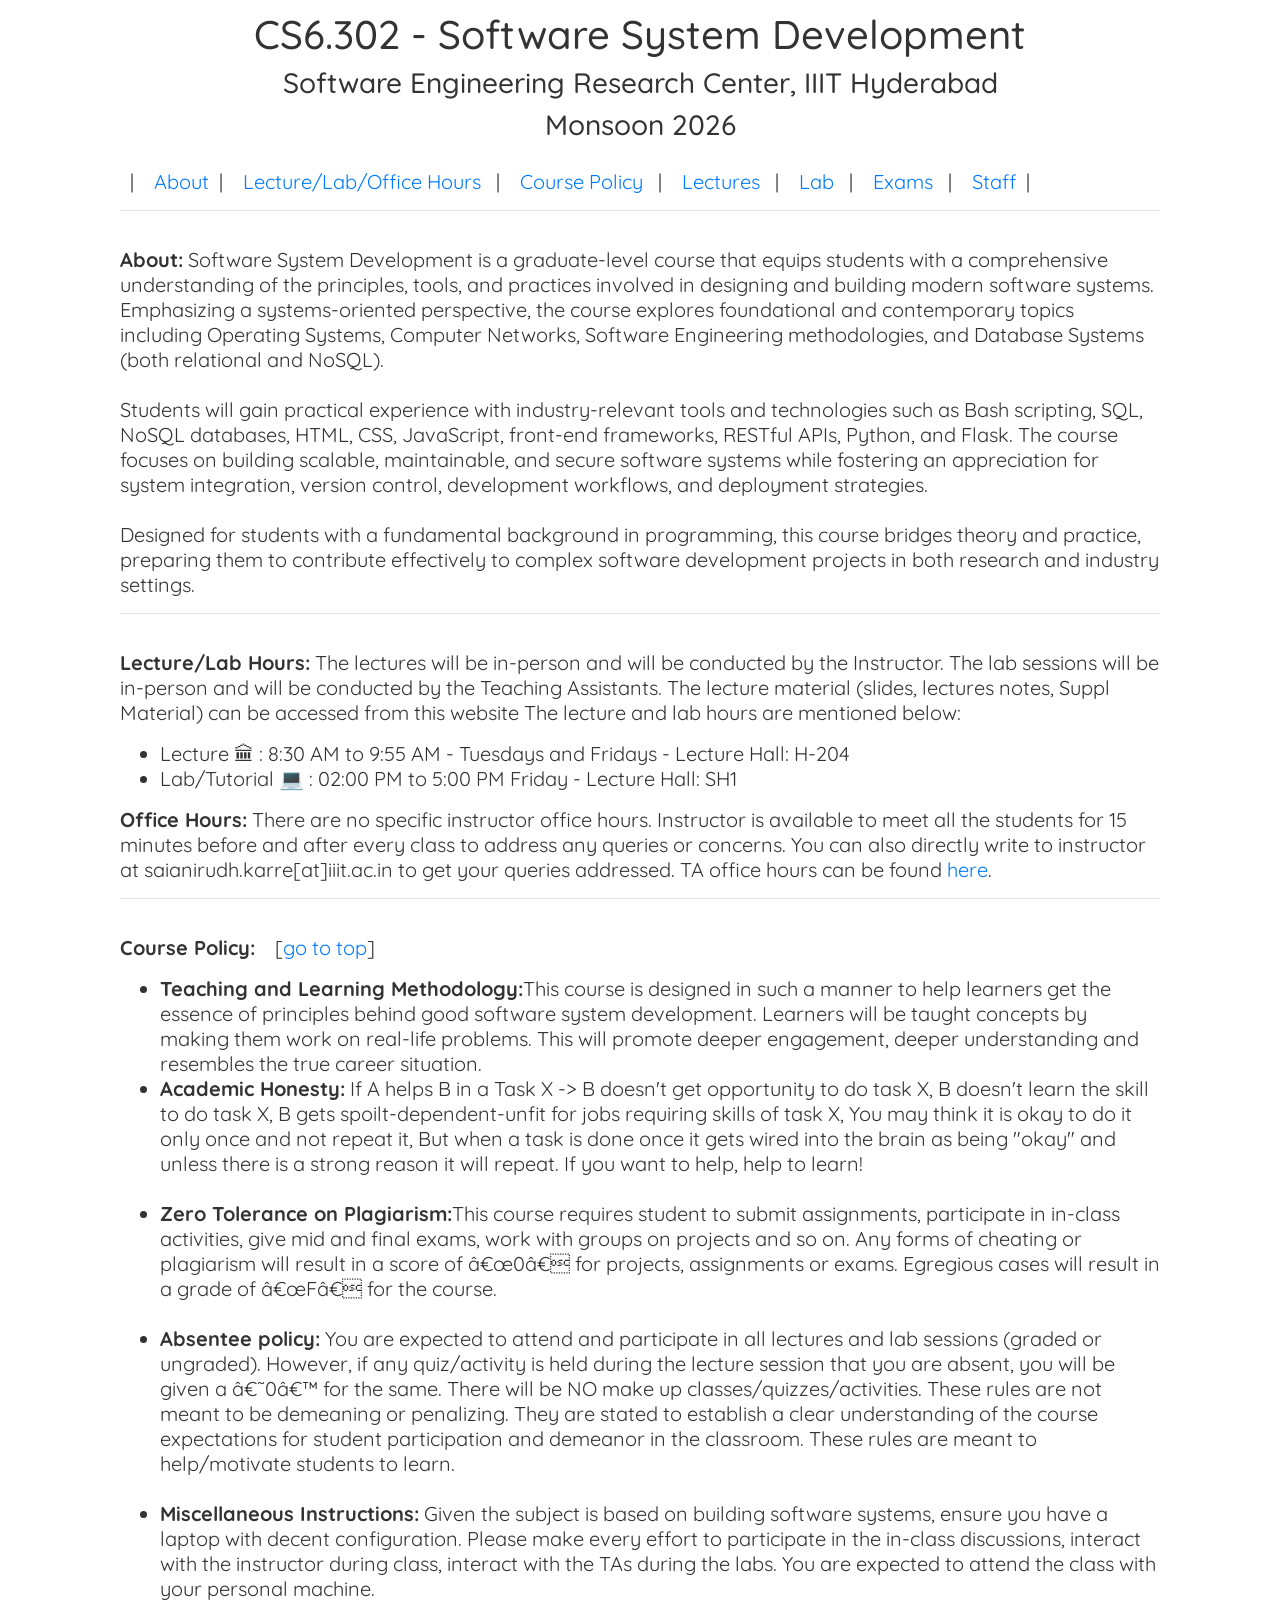
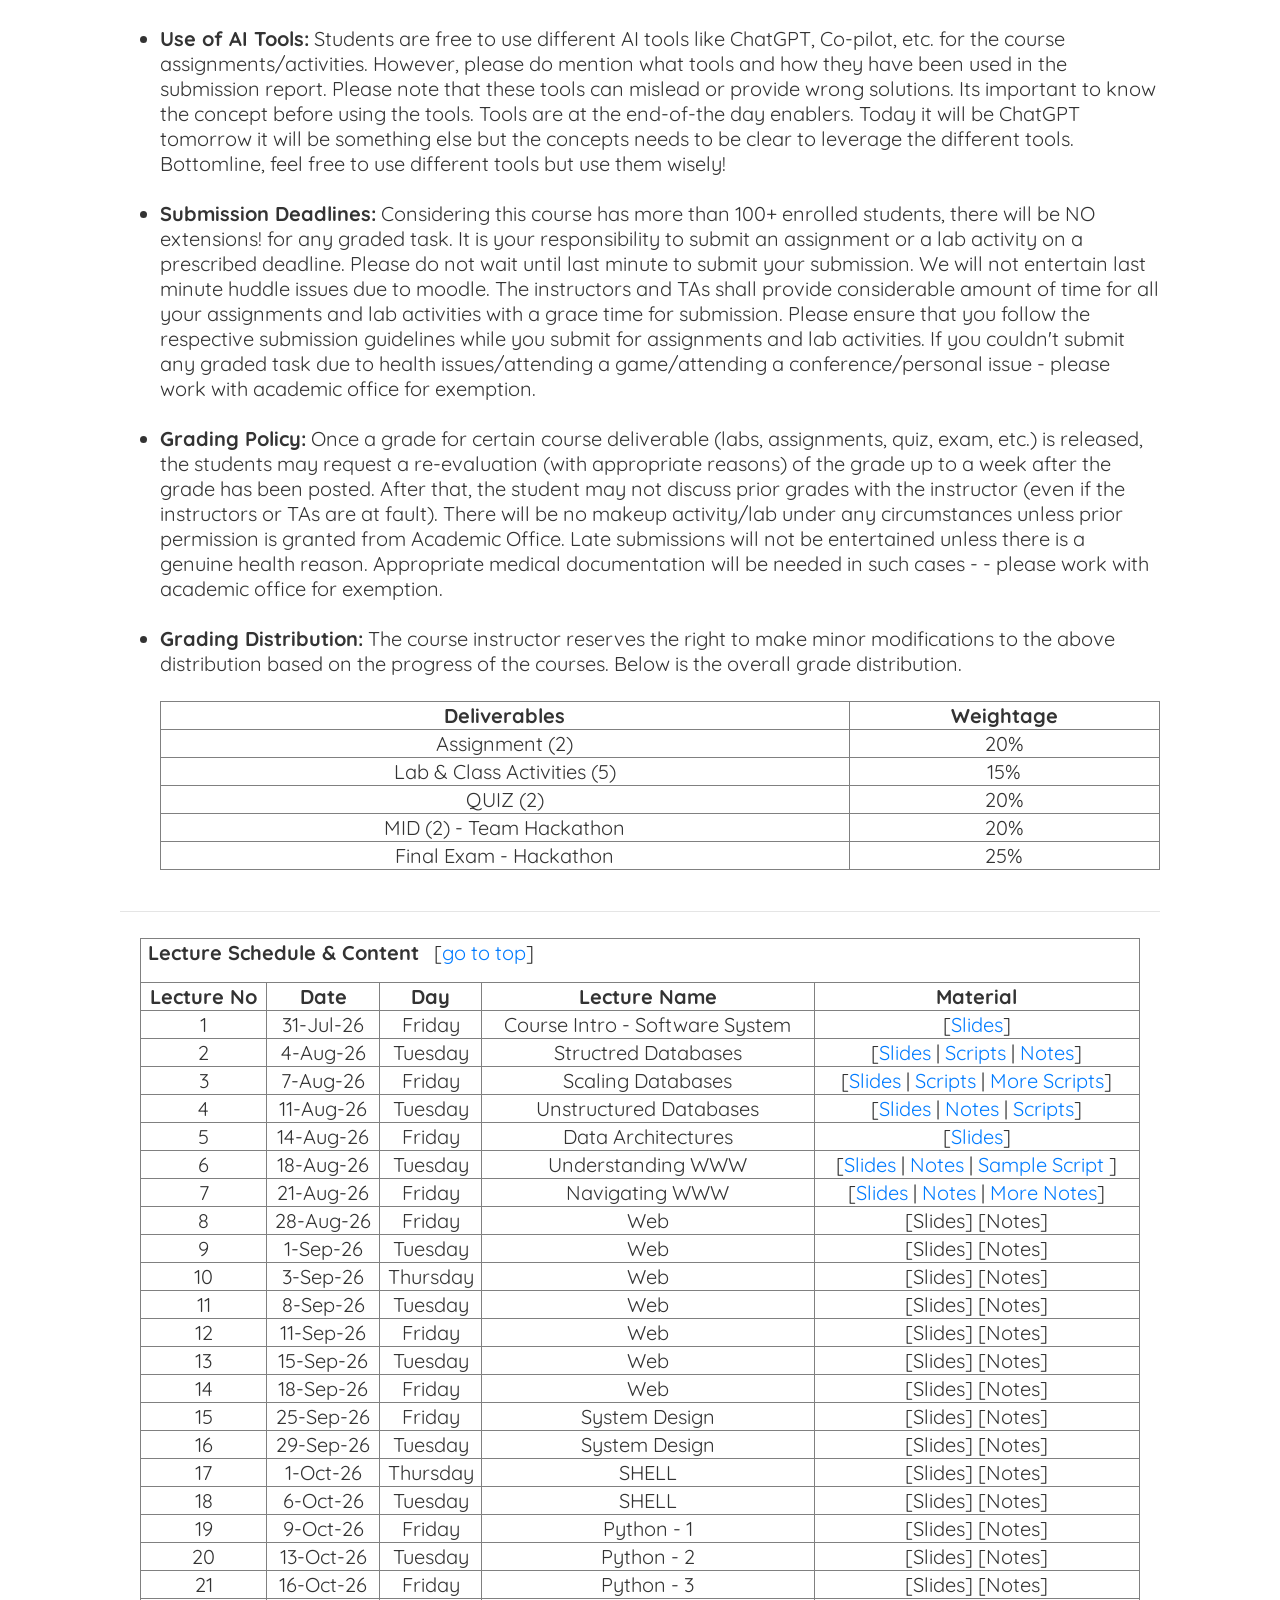
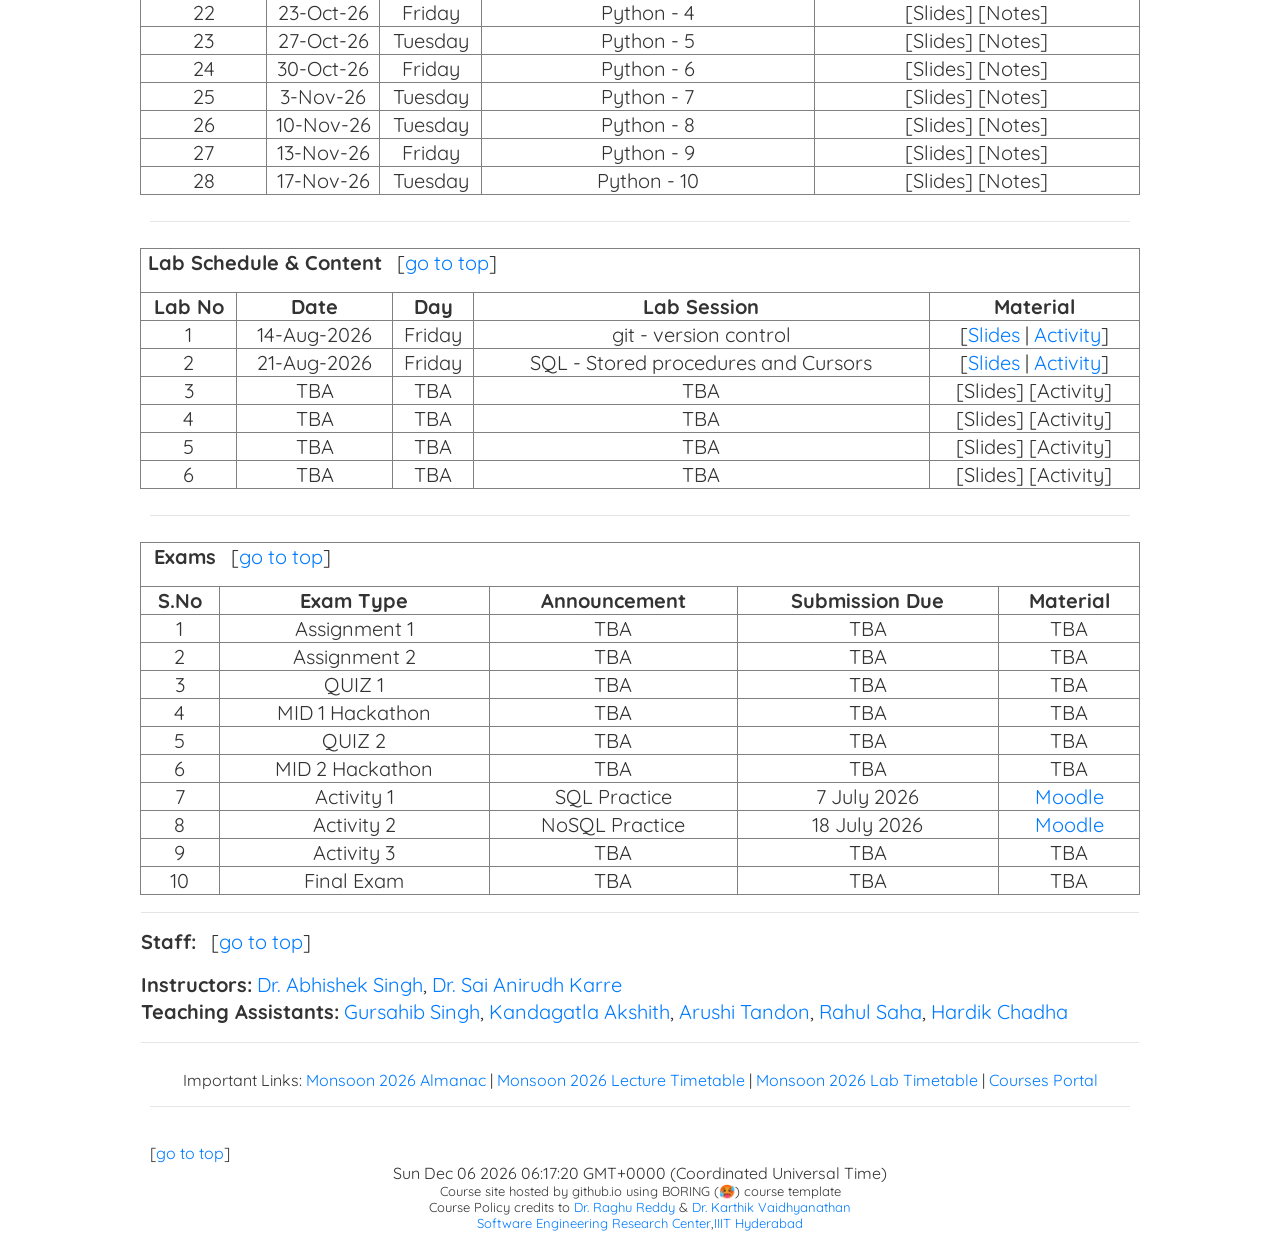
==== ssdcoursepage.html @ d72cf0b3 "Create ssdcoursepage.html" ====
<html>
<head><title>CS6.302 SSD Monsoon 2026</title>
<meta name="viewport" content="width=device-width, initial-scale=1.0"/>
<link rel="stylesheet" href="https://fonts.googleapis.com/css?family=Quicksand">
<link href="https://cdn.jsdelivr.net/npm/bootstrap@4.6.1/dist/css/bootstrap.min.css" rel="stylesheet" integrity="sha256-DF7Zhf293AJxJNTmh5zhoYYIMs2oXitRfBjY+9L//AY=" crossorigin="anonymous">
<style>
body {font-family: Quicksand; font-size: 20px; color:#333}
        table
        {
            font-family: Quicksand; font-size:20px; color:#333;
            border-collapse:collapse;
            width:1000px;
            padding:10px;
            border-spacing:10px
			
        }

	.light-text-row {
        color: #ADADAD; 
    }

</style>


	<script>
  
  const lastModified = new Date(document.lastModified);
 
  const formattedDate = lastModified.toLocaleString('en-US', {
    year: 'numeric',
    month: 'long',
    day: 'numeric',
    hour: '2-digit',
    minute: '2-digit'
  });

  document.getElementById("lastUpdated").innerHTML += formattedDate;
</script>
<script>
function startTime() {
  const today = new Date();
  let h = today.getHours();
  let m = today.getMinutes();
  let s = today.getSeconds();
  m = checkTime(m);
  s = checkTime(s);
  document.getElementById('txt').innerHTML = today 
  setTimeout(startTime, 1000);
}

function checkTime(i) {
  if (i < 10) {i = "0" + i};  // add zero in front of numbers < 10
  return i;
}
</script>
<script src="https://ajax.googleapis.com/ajax/libs/jquery/3.5.1/jquery.min.js"></script>
</head>
<body onload="startTime()">
	<!--<script>
	alert("All the Best for your Final Exam!"");
		</script>-->
<table align="center" width="100%" cellspacing="10" cellpadding="10" border="0">
<tr>
<td><h1 align="center" id="home">CS6.302 - Software System Development</h1><h3 align="center">Software Engineering Research Center, IIIT Hyderabad</h3> <h3 align="center">Monsoon 2026</h3></td>
</tr>
<tr>
<td>&nbsp;&nbsp;|&nbsp;&nbsp;&nbsp; <a href="#about">About</a>&nbsp;&nbsp;|&nbsp;&nbsp;&nbsp; <a href="#lecture">Lecture/Lab/Office Hours</a> &nbsp;&nbsp;|&nbsp;&nbsp;&nbsp; <a href="#cpolicy">Course Policy</a> &nbsp;&nbsp;|&nbsp;&nbsp;&nbsp; <a href="#schedule">Lectures</a> &nbsp;&nbsp;|&nbsp;&nbsp;&nbsp;  <a href="#lab">Lab</a> &nbsp;&nbsp;|&nbsp;&nbsp;&nbsp; <a href="#activity">Exams</a> &nbsp;&nbsp;|&nbsp;&nbsp;&nbsp; <a href="#staff">Staff</a>&nbsp;&nbsp;|&nbsp;&nbsp;&nbsp; <hr></td>
</tr>
<tr>
<td> <p align="left"><b id="about">About:</b> Software System Development is a graduate-level course that equips students with a comprehensive understanding of the principles, tools, and practices involved in designing and building modern software systems. Emphasizing a systems-oriented perspective, the course explores foundational and contemporary topics including Operating Systems, Computer Networks, Software Engineering methodologies, and Database Systems (both relational and NoSQL).
<br>
<br>
Students will gain practical experience with industry-relevant tools and technologies such as Bash scripting, SQL, NoSQL databases, HTML, CSS, JavaScript, front-end frameworks, RESTful APIs, Python, and Flask. The course focuses on building scalable, maintainable, and secure software systems while fostering an appreciation for system integration, version control, development workflows, and deployment strategies.
<br>
<br>
Designed for students with a fundamental background in programming, this course bridges theory and practice, preparing them to contribute effectively to complex software development projects in both research and industry settings.<hr></td>
</tr>
<tr>
<td> <p align="left"><b id="lecture">Lecture/Lab Hours:</b> The lectures will be in-person and will be conducted by the Instructor. The lab sessions will be in-person and will be conducted by the Teaching Assistants. The lecture material (slides, lectures notes, Suppl Material) can be accessed from this website The lecture and lab hours are mentioned below:

<ul><li>Lecture &#x1F3DB; : 8:30 AM to 9:55 AM - Tuesdays and Fridays - Lecture Hall: H-204</li> <li>Lab/Tutorial &#x1F4BB; : 02:00 PM to 5:00 PM Friday - Lecture Hall: SH1 </li></ul></p>
<p align="left"><b>Office Hours:</b> There are no specific instructor office hours. Instructor is available to meet all the students for 15 minutes before and after every class to address any queries or concerns. You can also directly write to instructor at saianirudh.karre[at]iiit.ac.in to get your queries addressed. TA office hours can be found <a href="#staff">here</a>.
</p><hr>
</td>
</tr>
<tr>
<td>
<p align="left"><b id="cpolicy">Course Policy:</b> &nbsp;&nbsp;&nbsp;[<a href="#home">go to top</a>]
<ul>
<li><b>Teaching and Learning Methodology:</b>This course is designed in such a manner to help learners get the essence of principles behind good software system development. Learners will be taught concepts by making them work on real-life problems. This will promote deeper engagement, deeper understanding and resembles the true career situation. 
</li>
<li><b>Academic Honesty:</b> If A helps B in a Task X -> B doesn't get opportunity to do task X, B doesn't learn the skill to do task X, B gets spoilt-dependent-unfit for jobs requiring skills of task X, You may think it is okay to do it only once and not repeat it, But when a task is done once it gets wired into the brain as being "okay" and unless there is a strong reason it will repeat. If you want to help, help to learn!
<br>
<br> 
</li>
<li><b>Zero Tolerance on Plagiarism:</b>This course requires student to submit assignments, participate in in-class activities, give mid and final exams, work with groups on projects and so on. Any forms of cheating or plagiarism will result in a score of “0” for projects, assignments or exams. Egregious cases will result in a grade of “F” for the course.
<br>
<br> 
</li>
<li><b>Absentee policy:</b> You are expected to attend and participate in all lectures and lab sessions (graded or ungraded).  However, if any quiz/activity is held during the lecture session that you are absent, you will be given a ‘0’ for the same. There will be NO make up classes/quizzes/activities. These rules are not meant to be demeaning or penalizing. They are stated to establish a clear understanding of the course expectations for student participation and demeanor in the classroom. These rules are meant to help/motivate students to learn. 
<br>
<br> 
</li>
<li><b>Miscellaneous Instructions:</b> Given the subject is based on building software systems, ensure you have a laptop with decent configuration. Please make every effort to participate in the in-class discussions, interact with the instructor during class, interact with the TAs during the labs. You are expected to attend the class with your personal machine. 
<br>
<br> 
</li>
<li><b>Use of AI Tools:</b> Students are free to use different AI tools like ChatGPT, Co-pilot, etc. for the course assignments/activities. However, please do mention what tools and how they have been used in the submission report. Please note that these tools can mislead or provide wrong solutions. Its important to know the concept before using the tools. Tools are at the end-of-the day enablers. Today it will be ChatGPT tomorrow it will be something else but the concepts needs to be clear to leverage the different tools. Bottomline, feel free to use different tools but use them wisely!
<br>
<br> 
</li>
<li><b>Submission Deadlines:</b> Considering this course has more than 100+ enrolled students, there will be NO extensions! for any graded task. It is your responsibility to submit an assignment or a lab activity on a prescribed deadline. Please do not wait until last minute to submit your submission. We will not entertain last minute huddle issues due to moodle. The instructors and TAs shall provide considerable amount of time for all your assignments and lab activities with a grace time for submission. Please ensure that you follow the respective submission guidelines while you submit for assignments and lab activities. If you couldn't submit any graded task due to health issues/attending a game/attending a conference/personal issue - please work with academic office for exemption. 
<br>
<br> 
</li>
<li><b>Grading Policy:</b> Once a grade for certain course deliverable (labs, assignments, quiz, exam, etc.) is released, the students may request a re-evaluation (with appropriate reasons) of the grade up to a week after the grade has been posted. After that, the student may not discuss prior grades with the instructor (even if the instructors or TAs are at fault). There will be no makeup activity/lab under any circumstances unless prior permission is granted from Academic Office. Late submissions will not be entertained unless there is a genuine health reason. Appropriate medical documentation will be needed in such cases - - please work with academic office for exemption.
<br>
<br> 
</li>
<li><b>Grading Distribution:</b> The course instructor reserves the right to make minor modifications to the above distribution based on the progress of the courses. Below is the overall grade distribution.
<br>
<br> 
<table border="1" align="center">
<tr align="center"><th>Deliverables</th><th>Weightage</th></tr>
<tr align="center"><td>Assignment (2)</td><td>20%</td></tr>
<tr align="center"><td>Lab & Class Activities (5)</td><td>15%</td></tr>
<tr align="center"><td>QUIZ (2)</td><td>20%</td></tr>
<tr align="center"><td>MID (2) - Team Hackathon</td><td>20%</td></tr>
<tr align="center"><td>Final Exam - Hackathon</td><td>25%</td></tr>
</table>
</li>
<br>
<!--<li><b>Evaluation Rubric:</b> All evaluations as part of this course follow below evaluation rubric. TAs will follow below guidelines for evaluating assignments and lab activities for this course.
<br>
<br>
<table border="1" align="center" width="10%">
<tr><th>Rubric</th><th>Input(15%)</th><th>Logic(60%)</th><th>Output(15%)</th><th>Submission(10%)</th></tr>
<tr><td>Exceptional (100%)</td><td>All inputs are working as per the requirements</td><td>Logic is accurate and as per the requirements defined in the question</td><td>All outputs are returned as per the requirements</td><td>Script submissions are correct and as per requirements</td></tr>
<tr><td>Acceptable (70%)</td><td>Inputs are partially working as per the requirements</td><td>Logic is almost correct and as per the requirements defined in the question</td><td>Outputs are partially returned as per the requirements</td><td>Script submissions is partially correct and as per requirements</td></tr>
<tr><td>Beginning (30%)</td><td>At least one input is working as per the requirements</td><td>Logic is partially correct and as per the requirements defined in the question</td><td>At least one output is returned as per the requirement</td><td>Atleast one part of the script submission is correct and as per requirements</td></tr>
<tr><td>No Response (0%)</td><td>None of the inputs are working as per the requirements</td><td>Logic is incorrect and not as per the requirements defined in the question</td><td>None of the outputs are returned as per the requirements</td><td>Script submissions is incorrect and not as per requirements</td></tr>
</table> 
</li>-->
</ul><hr>
</p>
</td>
</tr>
</tr>
</table> 

<table border="1" align="center" width="10%" class="tg">
<tr>
<td colspan="5"><p align="left"><b id="schedule">&nbsp;Lecture Schedule & Content</b>&nbsp;&nbsp;&nbsp;[<a href="#home">go to top</a>]</p></td>
</tr >
  <tr align="center">
    <th class="tg-7btt">Lecture No</th>
    <th class="tg-7btt">Date</th>
    <th class="tg-7btt">Day</th>
    <th class="tg-7btt">Lecture Name</th>
    <th class="tg-7btt">Material</th>
  </tr>
<tbody align="center">
  <tr>
    <td class="tg-c3ow">1</td>
    <td class="tg-c3ow">31-Jul-26</td>
    <td class="tg-c3ow">Friday</td>
    <td class="tg-c3ow">Course Intro - Software System</td>
    <td class="tg-c3ow">[<a href="https://docs.google.com/viewer?url=https://raw.githubusercontent.com/serc-iiith/serc-iiith.github.io/main/CourseContent/CS6302_M26/SSD_Class1.pdf" target="_blank">Slides</a>]</td>
  </tr>
  <tr>
    <td class="tg-c3ow">2</td>
    <td class="tg-c3ow">4-Aug-26</td>
    <td class="tg-c3ow">Tuesday</td>
    <td class="tg-c3ow">Structred Databases</td>
    <td class="tg-c3ow">[<a href="https://docs.google.com/viewer?url=https://raw.githubusercontent.com/serc-iiith/serc-iiith.github.io/main/CourseContent/CS6302_M26/StructuredData.pdf" target="_blank">Slides</a> | <a href="https://docs.google.com/viewer?url=https://raw.githubusercontent.com/serc-iiith/serc-iiith.github.io/main/CourseContent/CS6302_M26/databases.sql" target="_blank">Scripts</a> | <a href="https://tinted-rumba-8c6.notion.site/Structured-Databases-2456a6248bf6805f83e1cbf0a58761ec" target="_blank">Notes</a>]</td>
  </tr>
  <tr>
    <td class="tg-c3ow">3</td>
    <td class="tg-c3ow">7-Aug-26</td>
    <td class="tg-c3ow">Friday</td>
    <td class="tg-c3ow">Scaling Databases</td>
    <td class="tg-c3ow">[<a href="https://docs.google.com/viewer?url=https://raw.githubusercontent.com/serc-iiith/serc-iiith.github.io/main/CourseContent/CS6302_M26/ScalingDatabases.pdf" target="_blank">Slides</a> | <a href="https://docs.google.com/viewer?url=https://raw.githubusercontent.com/serc-iiith/serc-iiith.github.io/main/CourseContent/CS6302_M26/databases_2.sql" target="_blank">Scripts</a> | <a href="https://docs.google.com/viewer?url=https://raw.githubusercontent.com/serc-iiith/serc-iiith.github.io/main/CourseContent/CS6302_M26/databases_3.sql" target="_blank">More Scripts</a>]</td>
  </tr>
  <tr>
    <td class="tg-c3ow">4</td>
    <td class="tg-c3ow">11-Aug-26</td>
    <td class="tg-c3ow">Tuesday</td>
    <td class="tg-c3ow">Unstructured Databases</td>
    <td class="tg-c3ow">[<a href="https://docs.google.com/viewer?url=https://raw.githubusercontent.com/serc-iiith/serc-iiith.github.io/main/CourseContent/CS6302_M26/UnStructuredDatabases.pdf" target="_blank">Slides</a> | <a href="https://tinted-rumba-8c6.notion.site/Unstructured-Databases-24b6a6248bf680679b36e76c33d301c4" target="_blank">Notes</a> | <a href="https://raw.githubusercontent.com/serc-iiith/serc-iiith.github.io/refs/heads/main/CourseContent/CS6302_M26/mongo.txt" target="_blank">Scripts</a>]</td>
  </tr>
  <tr>
    <td class="tg-c3ow">5</td>
    <td class="tg-c3ow">14-Aug-26</td>
    <td class="tg-c3ow">Friday</td>
    <td class="tg-c3ow">Data Architectures</td>
    <td class="tg-c3ow">[<a href="https://docs.google.com/viewer?url=https://raw.githubusercontent.com/serc-iiith/serc-iiith.github.io/main/CourseContent/CS6302_M26/DatabaseArchitectures.pdf" target="_blank">Slides</a>]</td>
  </tr>
  <tr>
    <td class="tg-c3ow">6</td>
    <td class="tg-c3ow">18-Aug-26</td>
    <td class="tg-c3ow">Tuesday</td>
    <td class="tg-c3ow">Understanding WWW</td>
    <td class="tg-c3ow">[<a href="https://docs.google.com/viewer?url=https://raw.githubusercontent.com/serc-iiith/serc-iiith.github.io/main/CourseContent/CS6302_M26/www.pdf" target="_blank">Slides</a> | <a href="https://tinted-rumba-8c6.notion.site/Web-Technology-2566a6248bf6800488d0c13a992502e4" target="_blank">Notes</a> | <a href="https://raw.githubusercontent.com/serc-iiith/serc-iiith.github.io/refs/heads/main/CourseContent/CS6302_M26/samplehtml.html" target="_blank">Sample Script</a> ]</td>
  </tr>
  <tr>
    <td class="tg-c3ow">7</td>
    <td class="tg-c3ow">21-Aug-26</td>
    <td class="tg-c3ow">Friday</td>
    <td class="tg-c3ow">Navigating WWW</td>
    <td class="tg-c3ow">[<a href="https://docs.google.com/viewer?url=https://raw.githubusercontent.com/serc-iiith/serc-iiith.github.io/main/CourseContent/CS6302_M26/WebLanguages.pdf" target="_blank">Slides</a> | <a href="https://github.com/serc-iiith/serc-iiith.github.io/blob/main/CourseContent/CS6302_M26/html.md" target="_blank">Notes</a> | <a href="https://github.com/serc-iiith/serc-iiith.github.io/blob/main/CourseContent/CS6302_M26/css.md" target="_blank">More Notes</a>]</td>
  </tr>
  <tr>
    <td class="tg-c3ow">8</td>
    <td class="tg-c3ow">28-Aug-26</td>
    <td class="tg-c3ow">Friday</td>
    <td class="tg-c3ow">Web</td>
    <td class="tg-c3ow">[Slides] [Notes]</td>
  </tr>
  <tr>
    <td class="tg-c3ow">9</td>
    <td class="tg-c3ow">1-Sep-26</td>
    <td class="tg-c3ow">Tuesday</td>
    <td class="tg-c3ow">Web</td>
    <td class="tg-c3ow">[Slides] [Notes]</td>
  </tr>
  <tr>
    <td class="tg-c3ow">10</td>
    <td class="tg-c3ow">3-Sep-26</td>
    <td class="tg-c3ow">Thursday</td>
    <td class="tg-c3ow">Web</td>
    <td class="tg-c3ow">[Slides] [Notes]</td>
  </tr>
  <tr>
    <td class="tg-c3ow">11</td>
    <td class="tg-c3ow">8-Sep-26</td>
    <td class="tg-c3ow">Tuesday</td>
    <td class="tg-c3ow">Web</td>
    <td class="tg-c3ow">[Slides] [Notes]</td>
  </tr>
  <tr>
    <td class="tg-c3ow">12</td>
    <td class="tg-c3ow">11-Sep-26</td>
    <td class="tg-c3ow">Friday</td>
    <td class="tg-c3ow">Web</td>
    <td class="tg-c3ow">[Slides] [Notes]</td>
  </tr>
  <tr>
    <td class="tg-c3ow">13</td>
    <td class="tg-c3ow">15-Sep-26</td>
    <td class="tg-c3ow">Tuesday</td>
    <td class="tg-c3ow">Web</td>
    <td class="tg-c3ow">[Slides] [Notes]</td>
  </tr>
  <tr>
    <td class="tg-c3ow">14</td>
    <td class="tg-c3ow">18-Sep-26</td>
    <td class="tg-c3ow">Friday</td>
    <td class="tg-c3ow">Web</td>
    <td class="tg-c3ow">[Slides] [Notes]</td>
  </tr>
  <tr>
    <td class="tg-c3ow">15</td>
    <td class="tg-c3ow">25-Sep-26</td>
    <td class="tg-c3ow">Friday</td>
    <td class="tg-c3ow">System Design</td>
    <td class="tg-c3ow">[Slides] [Notes]</td>
  </tr>
  <tr>
    <td class="tg-c3ow">16</td>
    <td class="tg-c3ow">29-Sep-26</td>
    <td class="tg-c3ow">Tuesday</td>
    <td class="tg-c3ow">System Design</td>
    <td class="tg-c3ow">[Slides] [Notes]</td>
  </tr>
  <tr>
    <td class="tg-c3ow">17</td>
    <td class="tg-c3ow">1-Oct-26</td>
    <td class="tg-c3ow">Thursday</td>
    <td class="tg-c3ow">SHELL</td>
    <td class="tg-c3ow">[Slides] [Notes]</td>
  </tr>
  <tr>
    <td class="tg-c3ow">18</td>
    <td class="tg-c3ow">6-Oct-26</td>
    <td class="tg-c3ow">Tuesday</td>
    <td class="tg-c3ow">SHELL</td>
    <td class="tg-c3ow">[Slides] [Notes]</td>
  </tr>
  <tr>
    <td class="tg-c3ow">19</td>
    <td class="tg-c3ow">9-Oct-26</td>
    <td class="tg-c3ow">Friday</td>
    <td class="tg-c3ow">Python - 1</td>
    <td class="tg-c3ow">[Slides] [Notes]</td>
  </tr>
  <tr>
    <td class="tg-c3ow">20</td>
    <td class="tg-c3ow">13-Oct-26</td>
    <td class="tg-c3ow">Tuesday</td>
    <td class="tg-c3ow">Python - 2</td>
    <td class="tg-c3ow">[Slides] [Notes]</td>
  </tr>
  <tr>
    <td class="tg-c3ow">21</td>
    <td class="tg-c3ow">16-Oct-26</td>
    <td class="tg-c3ow">Friday</td>
    <td class="tg-c3ow">Python - 3</td>
    <td class="tg-c3ow">[Slides] [Notes]</td>
  </tr>
  <tr>
    <td class="tg-c3ow">22</td>
    <td class="tg-c3ow">23-Oct-26</td>
    <td class="tg-c3ow">Friday</td>
    <td class="tg-c3ow">Python - 4</td>
    <td class="tg-c3ow">[Slides] [Notes]</td>
  </tr>
  <tr>
    <td class="tg-c3ow">23</td>
    <td class="tg-c3ow">27-Oct-26</td>
    <td class="tg-c3ow">Tuesday</td>
    <td class="tg-c3ow">Python - 5</td>
    <td class="tg-c3ow">[Slides] [Notes]</td>
  </tr>
  <tr>
    <td class="tg-c3ow">24</td>
    <td class="tg-c3ow">30-Oct-26</td>
    <td class="tg-c3ow">Friday</td>
    <td class="tg-c3ow">Python - 6</td>
    <td class="tg-c3ow">[Slides] [Notes]</td>
  </tr>
  <tr>
    <td class="tg-c3ow">25</td>
    <td class="tg-c3ow">3-Nov-26</td>
    <td class="tg-c3ow">Tuesday</td>
    <td class="tg-c3ow">Python - 7</td>
    <td class="tg-c3ow">[Slides] [Notes]</td>
  </tr>
  <tr>
    <td class="tg-c3ow">26</td>
    <td class="tg-c3ow">10-Nov-26</td>
    <td class="tg-c3ow">Tuesday</td>
    <td class="tg-c3ow">Python - 8</td>
    <td class="tg-c3ow">[Slides] [Notes]</td>
  </tr>
  <tr>
    <td class="tg-c3ow">27</td>
    <td class="tg-c3ow">13-Nov-26</td>
    <td class="tg-c3ow">Friday</td>
    <td class="tg-c3ow">Python - 9</td>
    <td class="tg-c3ow">[Slides] [Notes]</td>
  </tr>
  <tr>
    <td class="tg-c3ow">28</td>
    <td class="tg-c3ow">17-Nov-26</td>
    <td class="tg-c3ow">Tuesday</td>
    <td class="tg-c3ow">Python - 10</td>
    <td class="tg-c3ow">[Slides] [Notes]</td>
  </tr>
</tbody></table>
<table align="center" width="10%" cellspacing="10" cellpadding="10" border="0">
<tr><td><hr></td></tr>
</table>

<table border="1" align="center" width="10%" class="tg">
<tr>
<td colspan="5"><p align="left"><b id="lab">&nbsp;Lab Schedule & Content</b>&nbsp;&nbsp;&nbsp;[<a href="#home">go to top</a>]</p></td>
</tr >
  <tr align="center">
    <th class="tg-bobw">Lab No</th>
    <th class="tg-bobw">Date</th>
    <th class="tg-bobw">Day</th>
    <th class="tg-bobw">Lab Session</th>
    <th class="tg-bobw">Material</th>
  </tr>
<tbody align="center">
  <tr>
    <td class="tg-8d8j">1</td>
    <td class="tg-8d8j">14-Aug-2026</td>
    <td class="tg-8d8j">Friday</td>
    <td class="tg-8d8j">git - version control</td>
    <td class="tg-8d8j">[<a href="https://docs.google.com/viewer?url=https://raw.githubusercontent.com/serc-iiith/serc-iiith.github.io/main/CourseContent/CS6302_M26/Labs/lab01/GitLab.pdf" target="_blank">Slides</a> | <a href="https://docs.google.com/viewer?url=https://raw.githubusercontent.com/serc-iiith/serc-iiith.github.io/main/CourseContent/CS6302_M26/Labs/lab01/GitLabActivity.pdf" target="_blank">Activity</a>]</td>
  </tr>
  <tr>
    <td class="tg-8d8j">2</td>
    <td class="tg-8d8j">21-Aug-2026</td>
    <td class="tg-8d8j">Friday</td>
    <td class="tg-8d8j">SQL - Stored procedures and Cursors</td>
    <td class="tg-8d8j">[<a href="https://docs.google.com/viewer?url=https://raw.githubusercontent.com/serc-iiith/serc-iiith.github.io/main/CourseContent/CS6302_M26/Labs/lab02/SP.pdf" target="_blank">Slides</a> | <a href="https://docs.google.com/viewer?url=https://raw.githubusercontent.com/serc-iiith/serc-iiith.github.io/main/CourseContent/CS6302_M26/Labs/lab02/lab_activity_2.pdf" target="_blank">Activity</a>]</td>
  </tr>
  <tr>
    <td class="tg-8d8j">3</td>
    <td class="tg-8d8j">TBA</td>
    <td class="tg-8d8j">TBA</td>
    <td class="tg-8d8j">TBA</td>
    <td class="tg-8d8j">[Slides] [Activity]</td>
  </tr>
  <tr>
    <td class="tg-8d8j">4</td>
    <td class="tg-8d8j">TBA</td>
    <td class="tg-8d8j">TBA</td>
    <td class="tg-8d8j">TBA</td>
    <td class="tg-8d8j">[Slides] [Activity]</td>
  </tr>
  <tr>
    <td class="tg-8d8j">5</td>
    <td class="tg-8d8j">TBA</td>
    <td class="tg-8d8j">TBA</td>
    <td class="tg-8d8j">TBA</td>
    <td class="tg-8d8j">[Slides] [Activity]</td>
  </tr>
  <tr>
    <td class="tg-8d8j">6</td>
    <td class="tg-8d8j">TBA</td>
    <td class="tg-8d8j">TBA</td>
    <td class="tg-8d8j">TBA</td>
    <td class="tg-8d8j">[Slides] [Activity]</td>
  </tr>
</tbody></table>

<table align="center" width="10%" cellspacing="10" cellpadding="10" border="0">
<tr><td><hr></td></tr>
</table>
<table align="center" width="10%" border="1">
<tr><td colspan="5">
<p align="left"> <b id="activity">&nbsp; Exams</b>&nbsp;&nbsp;&nbsp;[<a href="#home">go to top</a>]</p>
</td>
</tr>
  <tr align="center">
    <th class="tg-bobw">S.No</th>
    <th class="tg-bobw">Exam Type</th>
    <th class="tg-bobw">Announcement</th>
    <th class="tg-bobw">Submission Due</th>
    <th class="tg-bobw">Material</th>
  </tr>
<tbody align="center">
  <tr>
    <td class="tg-8d8j">1</td>
    <td class="tg-8d8j">Assignment 1</td>
    <td class="tg-8d8j">TBA</td>
    <td class="tg-8d8j">TBA</td>
    <td class="tg-8d8j">TBA</td>
  </tr>
  <tr>
    <td class="tg-8d8j">2</td>
    <td class="tg-8d8j">Assignment 2</td>
    <td class="tg-8d8j">TBA</td>
    <td class="tg-8d8j">TBA</td>
    <td class="tg-8d8j">TBA</td>
  </tr>
  <tr>
    <td class="tg-8d8j">3</td>
    <td class="tg-8d8j">QUIZ 1</td>
    <td class="tg-8d8j">TBA</td>
    <td class="tg-8d8j">TBA</td>
    <td class="tg-8d8j">TBA</td>
  </tr>
  <tr>
    <td class="tg-8d8j">4</td>
    <td class="tg-8d8j">MID 1 Hackathon</td>
    <td class="tg-8d8j">TBA</td>
    <td class="tg-8d8j">TBA</td>
    <td class="tg-8d8j">TBA</td>
  </tr>
  <tr>
    <td class="tg-8d8j">5</td>
    <td class="tg-8d8j">QUIZ 2</td>
    <td class="tg-8d8j">TBA</td>
    <td class="tg-8d8j">TBA</td>
    <td class="tg-8d8j">TBA</td>
  </tr>
	 <tr>
    <td class="tg-8d8j">6</td>
    <td class="tg-8d8j">MID 2 Hackathon</td>
    <td class="tg-8d8j">TBA</td>
    <td class="tg-8d8j">TBA</td>
    <td class="tg-8d8j">TBA</td>
  </tr>
  <tr>
    <td class="tg-8d8j">7</td>
    <td class="tg-8d8j">Activity 1</td>
    <td class="tg-8d8j">SQL Practice</td>
    <td class="tg-8d8j">7 July 2026</td>
    <td class="tg-8d8j"><a href="https://courses.iiit.ac.in/mod/assign/view.php?id=69645" target="_blank">Moodle</a></td>
  </tr>
  <tr>
    <td class="tg-8d8j">8</td>
    <td class="tg-8d8j">Activity 2</td>
    <td class="tg-8d8j">NoSQL Practice</td>
    <td class="tg-8d8j">18 July 2026</td>
    <td class="tg-8d8j"><a href="https://courses.iiit.ac.in/mod/assign/view.php?id=70178" target="_blank">Moodle</a></td>
  </tr>
  <tr>
    <td class="tg-8d8j">9</td>
    <td class="tg-8d8j">Activity 3</td>
    <td class="tg-8d8j">TBA</td>
    <td class="tg-8d8j">TBA</td>
    <td class="tg-8d8j">TBA</td>
  </tr>
  <tr>
    <td class="tg-8d8j">10</td>
    <td class="tg-8d8j">Final Exam</td>
    <td class="tg-8d8j">TBA</td>
    <td class="tg-8d8j">TBA</td>
    <td class="tg-8d8j">TBA</td>
  </tr>
</tbody></table>




<table align="center" width="10%" border="0">
<tr>
<td><hr> <p align="left"><b id="staff">Staff:</b>&nbsp;&nbsp;&nbsp;[<a href="#home">go to top</a>] </p></td>
<tr>
<td><b>Instructors:</b> <a href="https://sites.google.com/view/abhishek-singh/home" target="_blank">Dr. Abhishek Singh</a>, <a href="https://sai11101989.github.io" target="_blank">Dr. Sai Anirudh Karre</a> </td>
</tr>
<tr>
<td><b>Teaching Assistants:</b> <a href="https://www.linkedin.com/in/gursahib-singh-18392736a/" target="_blank">Gursahib Singh</a>, <a href="https://www.linkedin.com/in/kandagatla-akshith-4b9a5131b/" target="_blank">Kandagatla Akshith</a>, <a href="https://www.linkedin.com/in/arushi-tandon-5139982a0/" target="_blank">Arushi Tandon</a>, <a href="https://www.linkedin.com/in/rahulsaha99/" target="_blank">Rahul Saha</a>, <a href="https://www.linkedin.com/in/hardik-chadha-876338266/" target="_blank">Hardik Chadha</a></td>
</tr>
<tr><td><hr></td></tr>
</table>
<table align="center" width="10%" cellspacing="10" cellpadding="10" border="0">
<tr>
<td><p align="center"><font face="Quicksand" size="3">
Important Links: <a href="https://intranet.iiit.ac.in/offices/static/files/Monsoon_2026_Almanac_Final.pdf" target="_blank">Monsoon 2026 Almanac</a> | <a href="https://intranet.iiit.ac.in/offices/static/files/Lecture_Timetable_M26-V3.pdf" target="_blank">Monsoon 2026 Lecture Timetable</a> | <a href="https://intranet.iiit.ac.in/offices/static/files/Non-UG1_Lab%26Tutorial_timetable_M26-V3.pdf" target="_blank">Monsoon 2026 Lab Timetable</a> | <a href="https://courses.iiit.ac.in/course/view.php?id=5840" target="_blank">Courses Portal</a> 
</font></p><hr></td>
</tr>
<tr>
<td>  <font face="Quicksand" size="3"> [<a href="#home">go to top</a>]<br><div align="center" id="txt"></div></font> 
<p align="center"><font face="Quicksand" size="2">
		Course site hosted by github.io using BORING (&#129397;) course template <br>
		
		Course Policy credits to <a href="https://faculty.iiit.ac.in/~raghu.reddy/Home.html">Dr. Raghu Reddy</a> & <a href="https://karthikvaidhyanathan.com/">Dr. Karthik Vaidhyanathan</a><br>
	<a href="https://serc.iiit.ac.in">Software Engineering Research Center</a>,<a href="https://iiit.ac.in">IIIT Hyderabad</a></font><br> </p><!--<br><p id="lastUpdated" align="center"><font face="Quicksand" size="2">Site Last Updated on: </font></p>--></td>
</tr>
</table>


	</body>
</html>
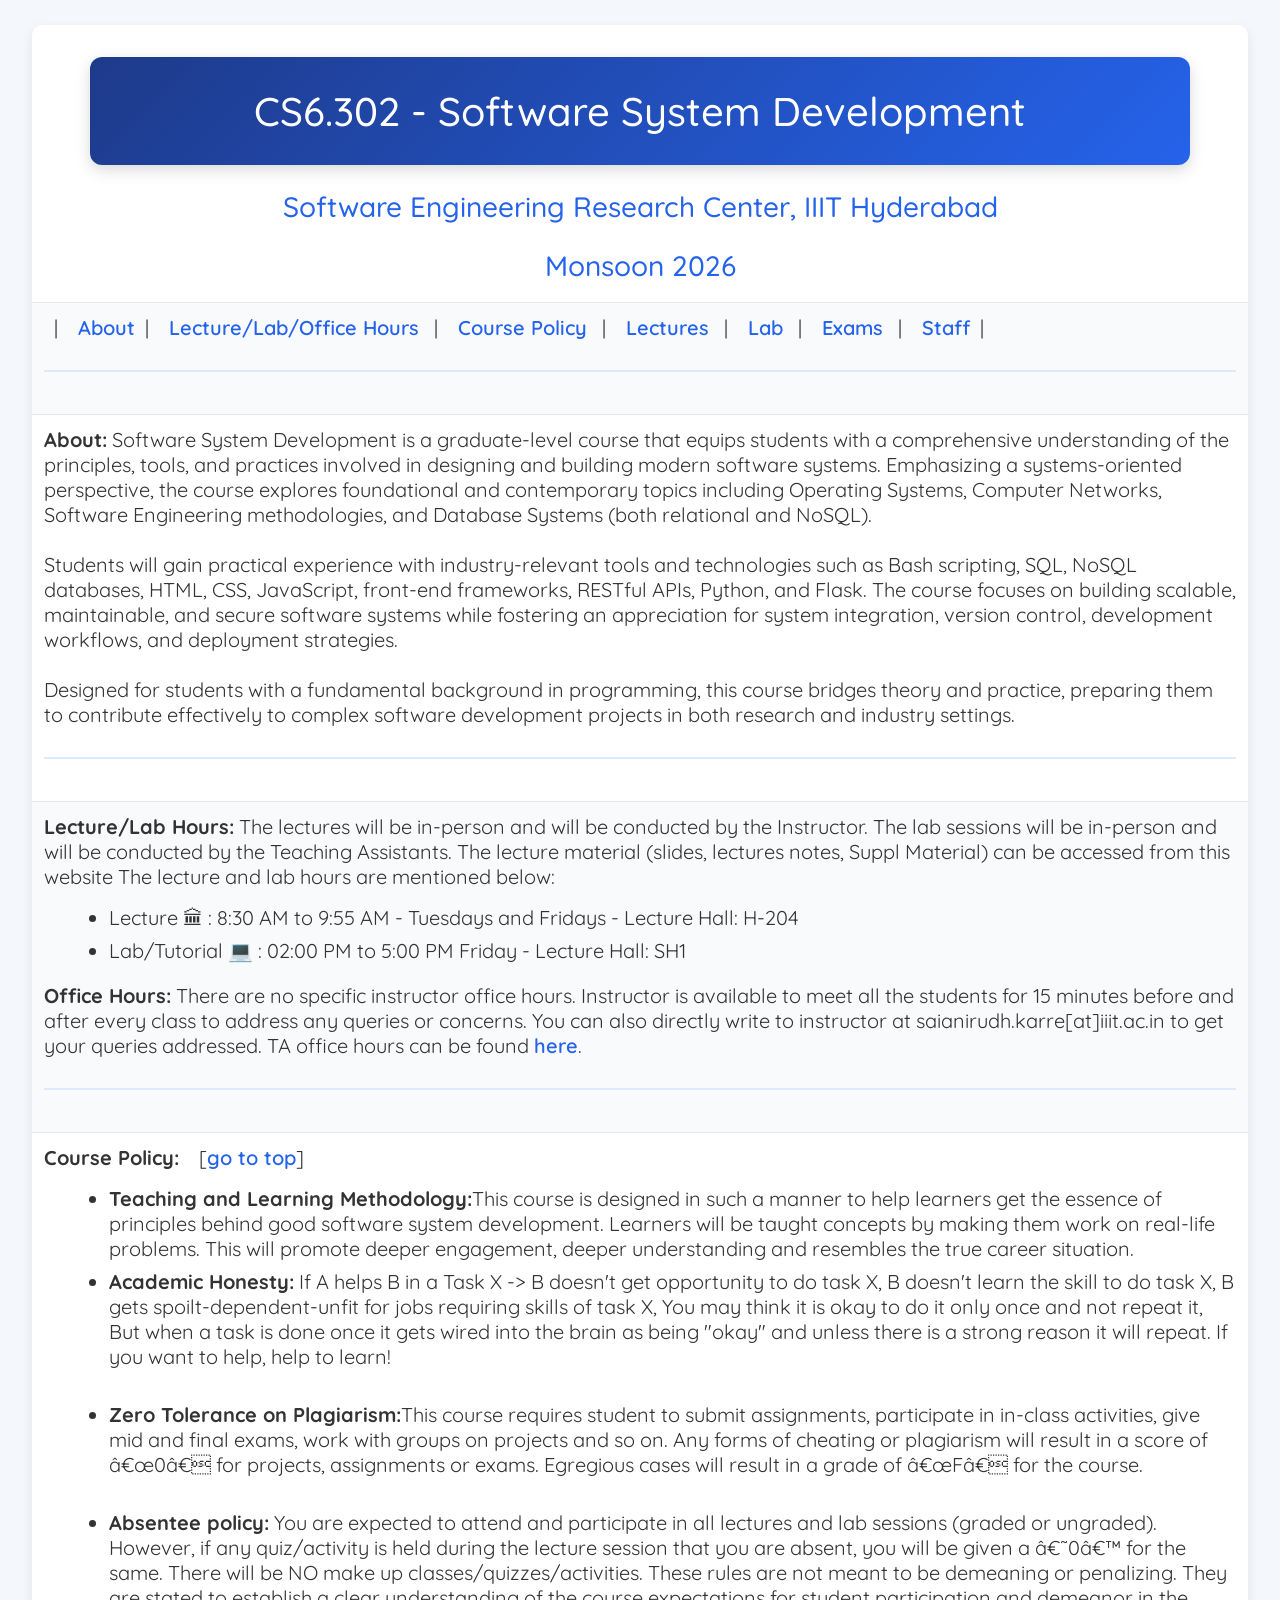
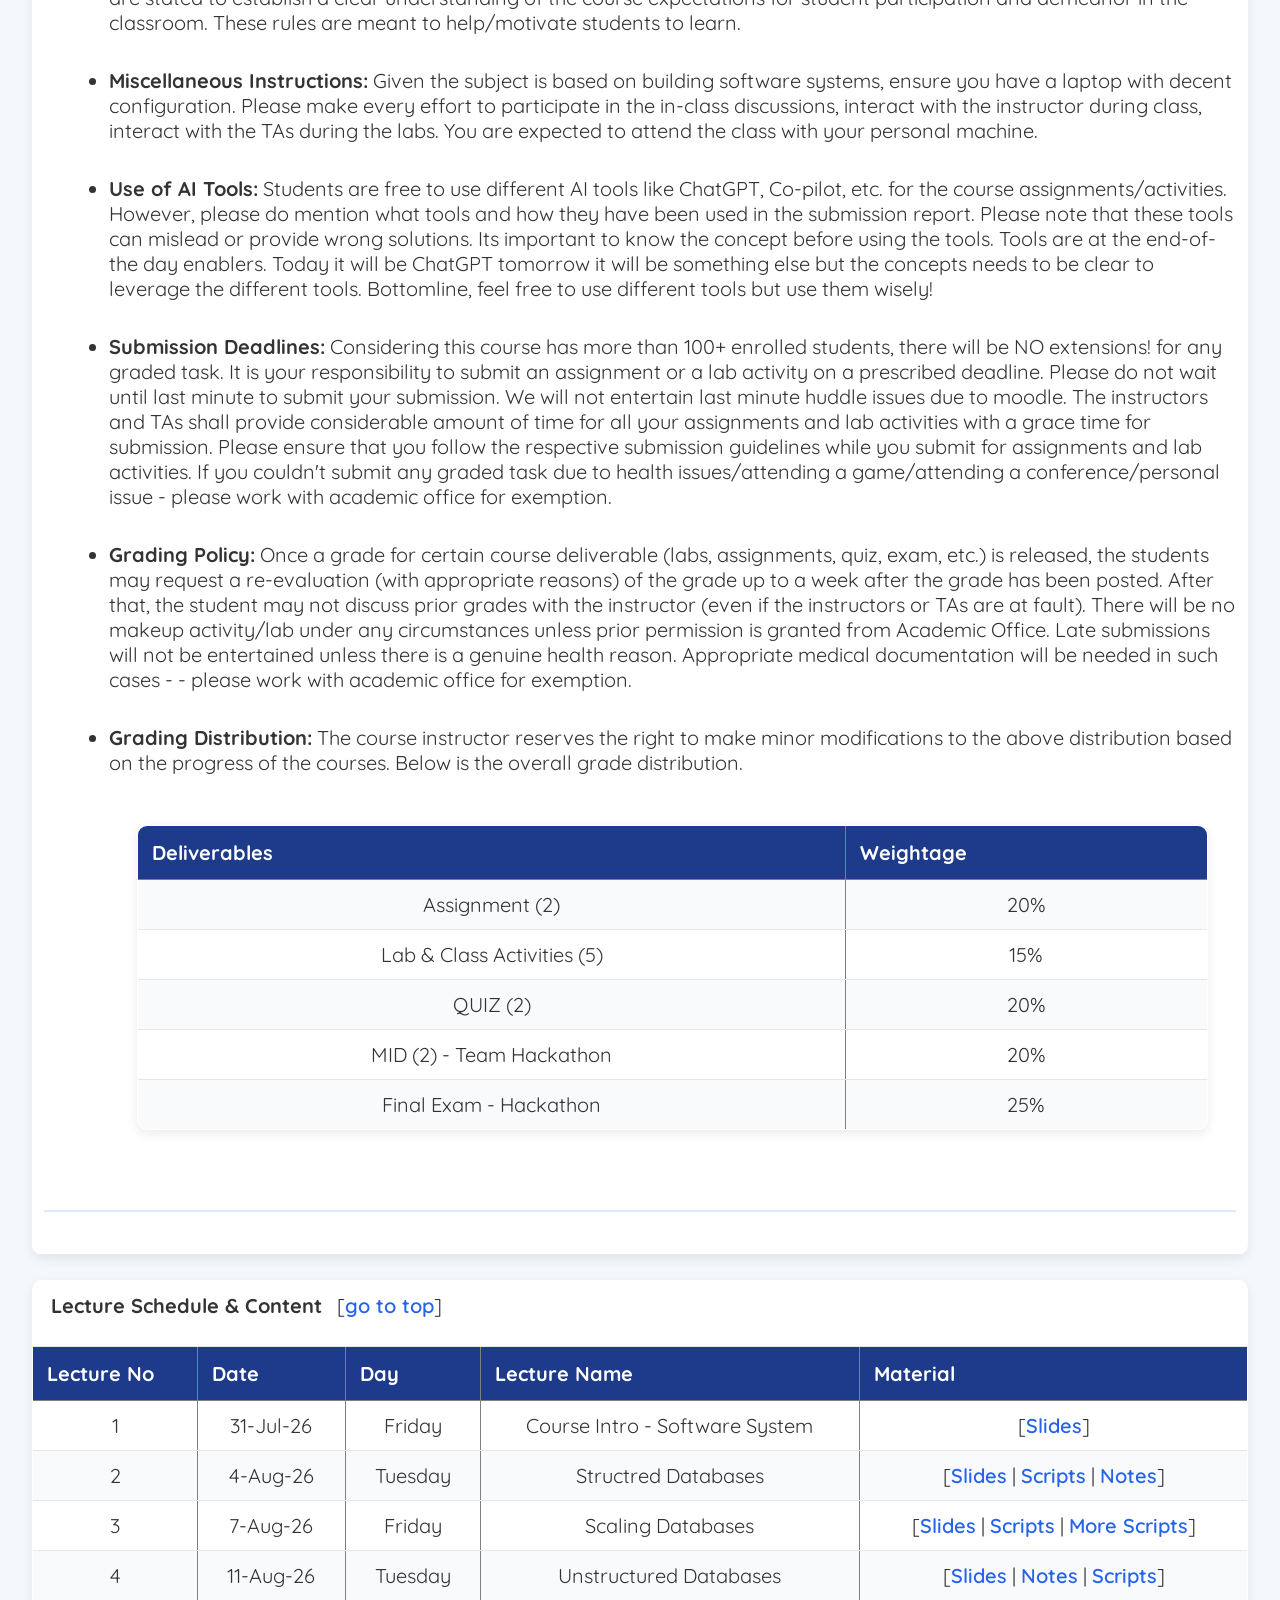
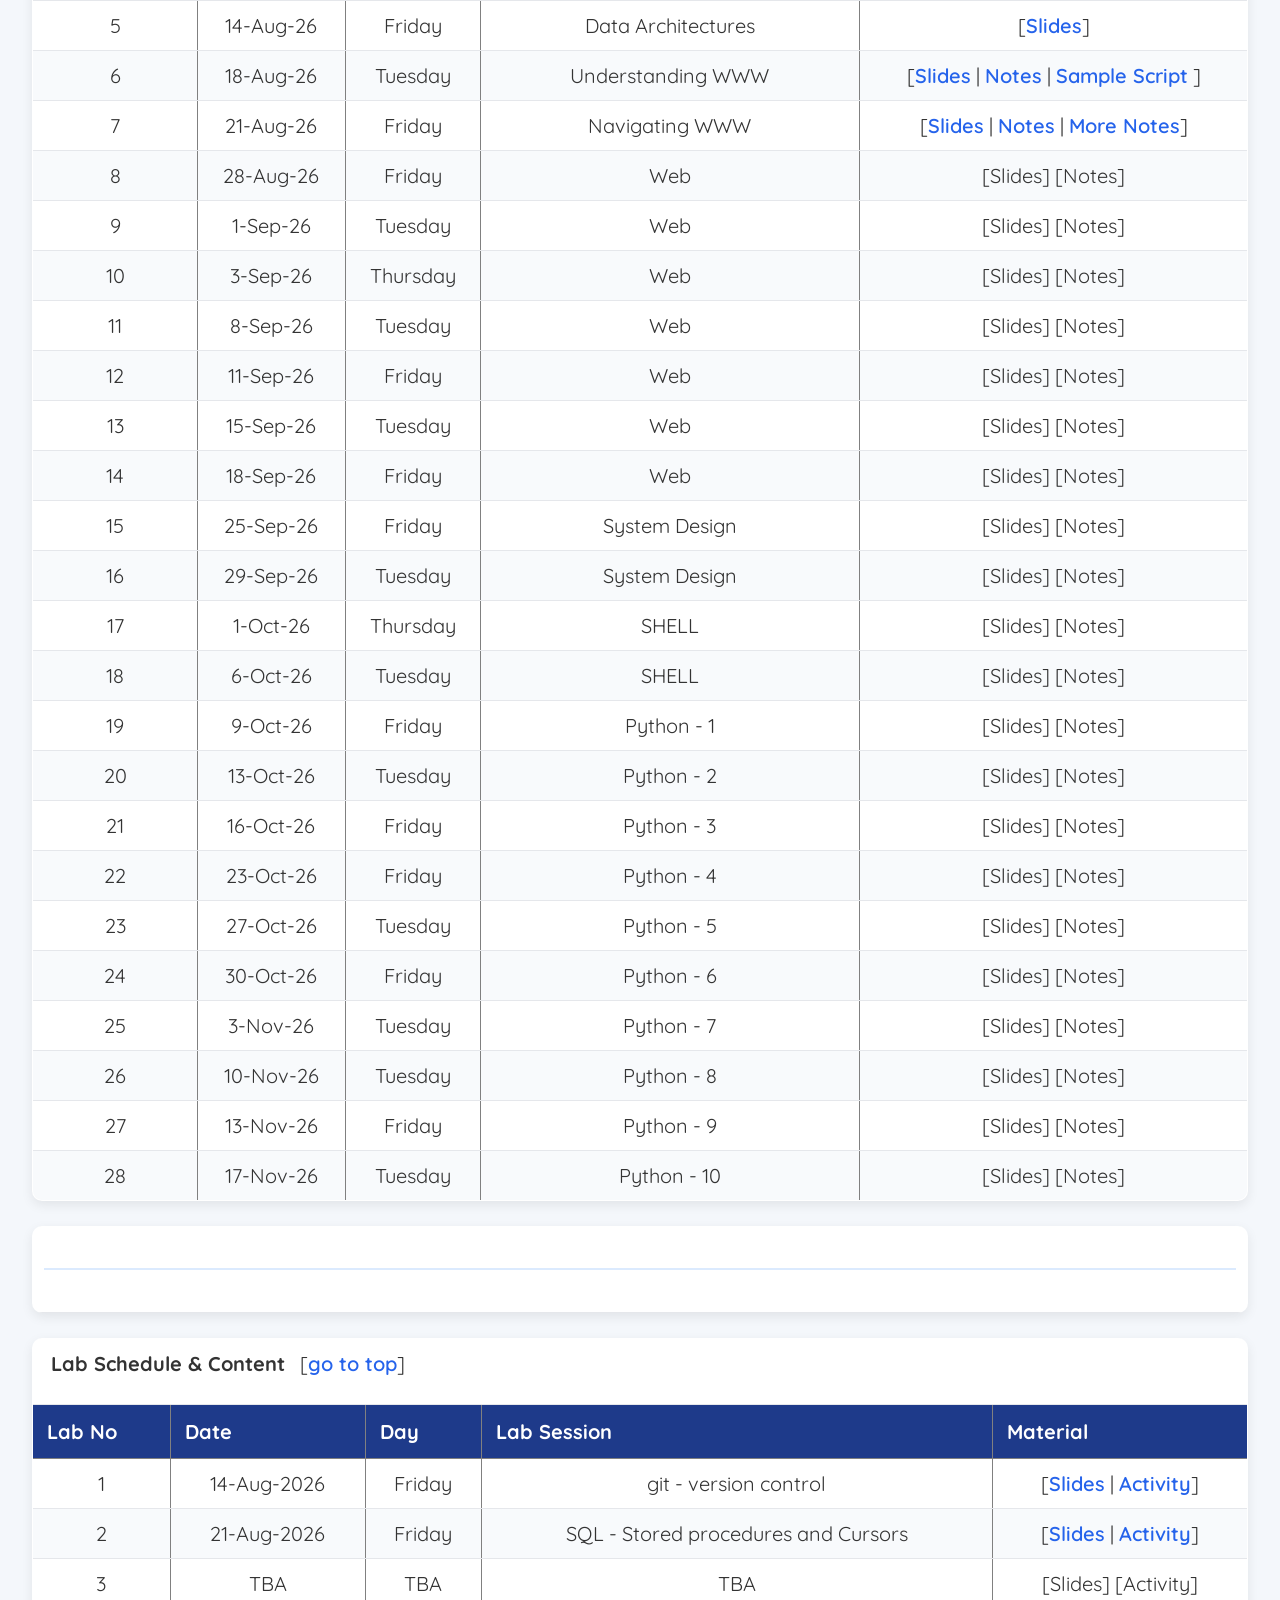
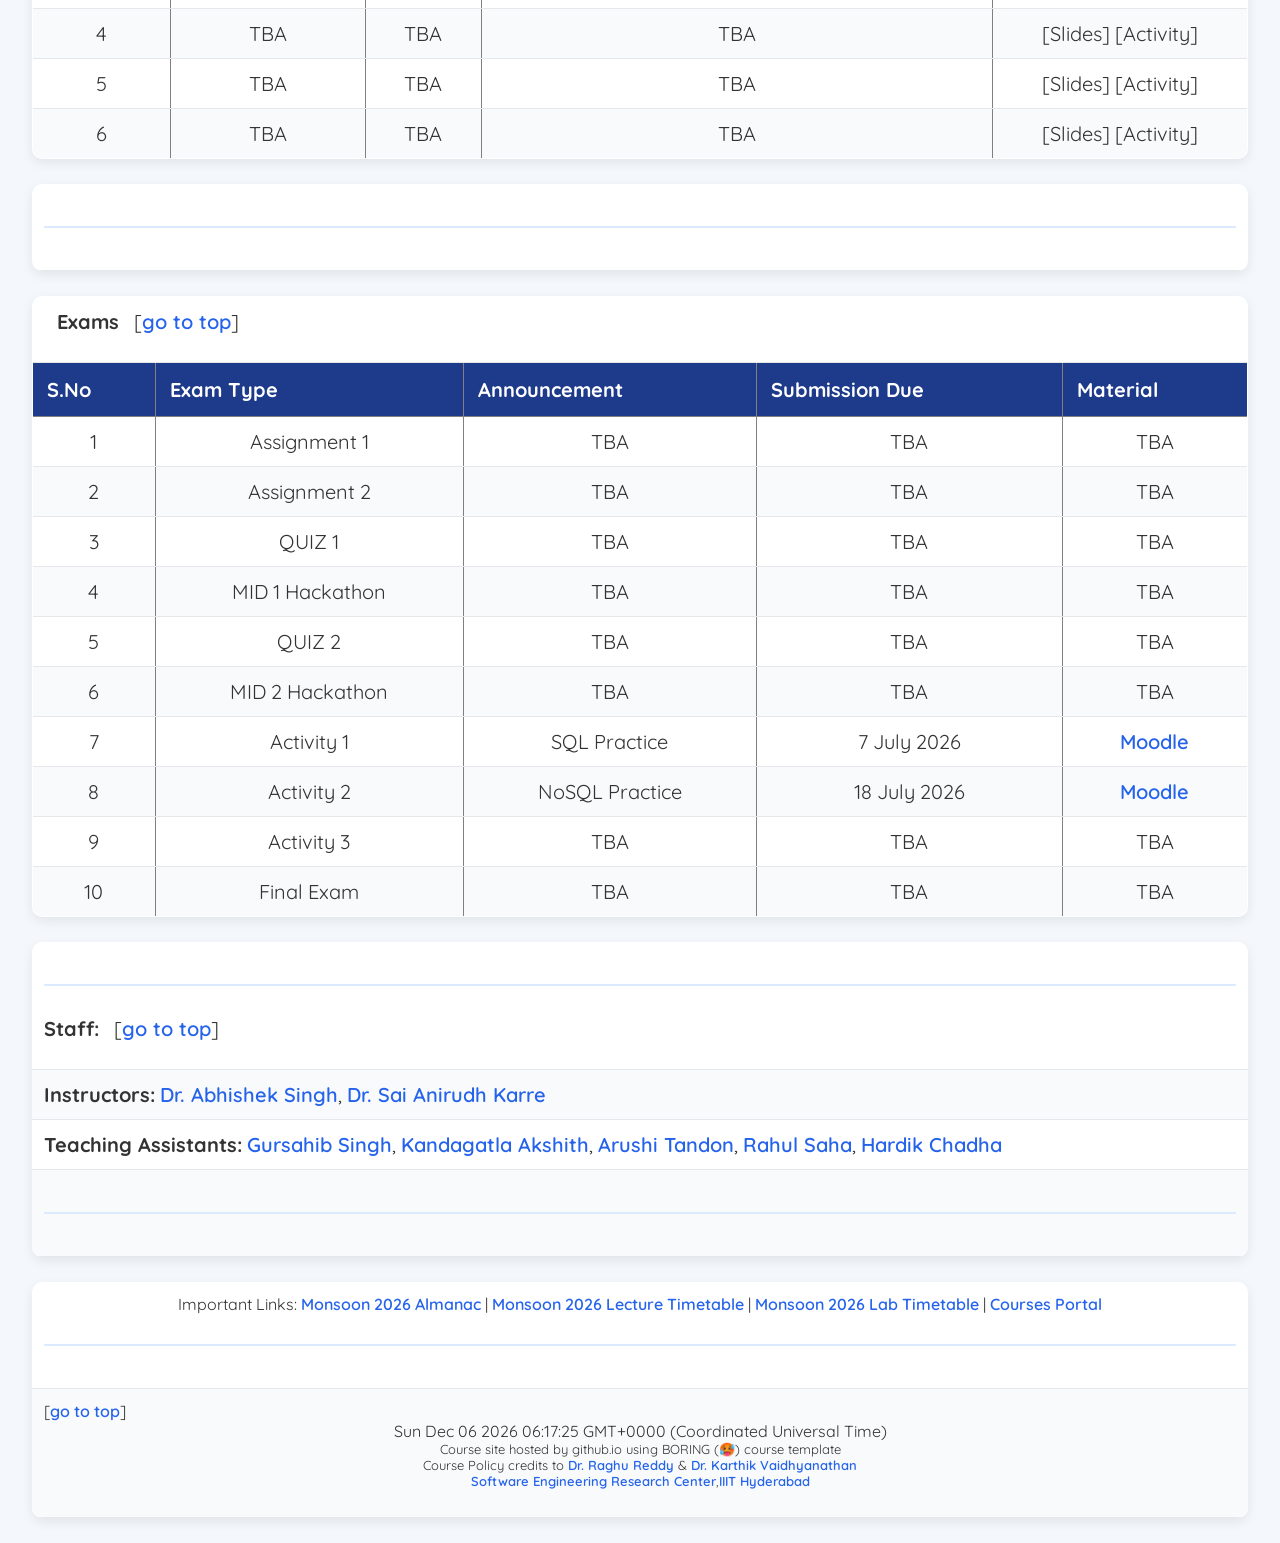
==== commit f397ed7a: "Update ssdcoursepage.html" ====
--- a/ssdcoursepage.html
+++ b/ssdcoursepage.html
@@ -4,6 +4,7 @@
 <link rel="stylesheet" href="https://fonts.googleapis.com/css?family=Quicksand">
 <link href="https://cdn.jsdelivr.net/npm/bootstrap@4.6.1/dist/css/bootstrap.min.css" rel="stylesheet" integrity="sha256-DF7Zhf293AJxJNTmh5zhoYYIMs2oXitRfBjY+9L//AY=" crossorigin="anonymous">
 <style>
+	@import url("ssd_style.css");
 body {font-family: Quicksand; font-size: 20px; color:#333}
         table
         {
